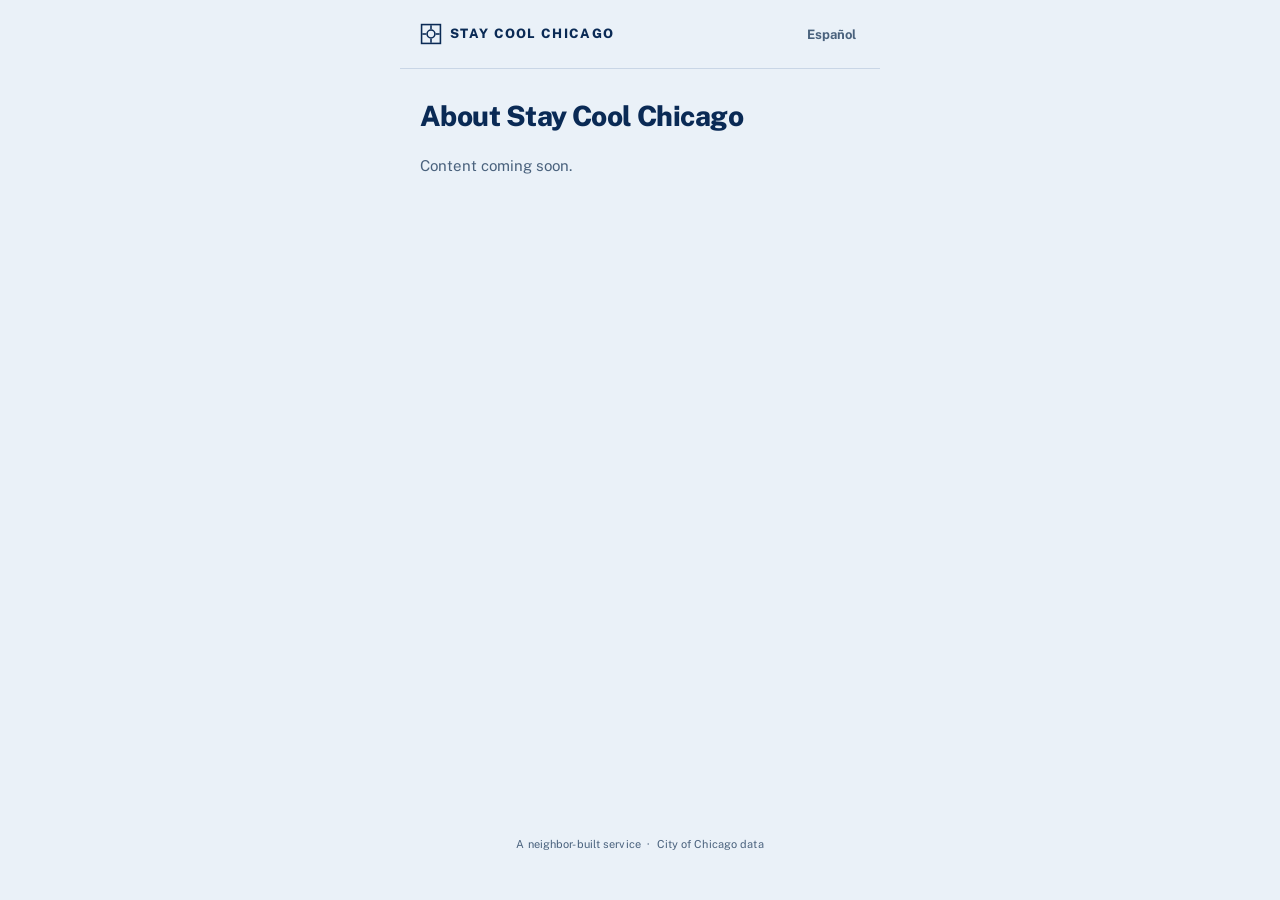
==== about.html @ 72aff4a6 "Polishing pass" ====
<!doctype html>
<html lang="en">
<head>
  <meta charset="utf-8" />
  <meta name="viewport" content="width=device-width, initial-scale=1" />
  <title>About — Stay Cool Chicago</title>
  <meta name="description" content="About Stay Cool Chicago." />
  <meta name="theme-color" content="#0a2a55" />
  <link rel="manifest" href="/manifest.json" />
  <link rel="icon" type="image/png" href="/assets/icons/favicon-32.png" sizes="32x32" />
  <link rel="apple-touch-icon" href="/assets/icons/apple-touch-icon.png" />
  <link rel="stylesheet" href="css/main.css" />
</head>
<body>

  <a class="skip-link" href="#main">Skip to main content</a>

  <div class="page">
    <div id="advisory-container" hidden></div>

    <header class="page-header" style="padding:12px var(--page-pad);border-bottom:1px solid var(--color-hair);">
      <a class="brand-mark" href="index.html" aria-label="Stay Cool Chicago — home">
        <svg width="22" height="22" viewBox="0 0 28 28" aria-hidden="true" focusable="false">
          <rect x="2" y="2" width="24" height="24" fill="none" stroke="currentColor" stroke-width="2"/>
          <circle cx="14" cy="14" r="5" fill="none" stroke="currentColor" stroke-width="2"/>
          <line x1="14" y1="4"  x2="14" y2="7"  stroke="currentColor" stroke-width="2" stroke-linecap="square"/>
          <line x1="14" y1="21" x2="14" y2="24" stroke="currentColor" stroke-width="2" stroke-linecap="square"/>
          <line x1="4"  y1="14" x2="7"  y2="14" stroke="currentColor" stroke-width="2" stroke-linecap="square"/>
          <line x1="21" y1="14" x2="24" y2="14" stroke="currentColor" stroke-width="2" stroke-linecap="square"/>
        </svg>
        <span class="brand-name">Stay Cool Chicago</span>
      </a>
      <button class="lang-toggle" id="lang-toggle" style="margin-left:auto;" aria-label="Switch language">
        <span data-i18n="langToggle">Español</span>
      </button>
    </header>

    <main id="main" style="padding:32px var(--page-pad) 48px;max-width:640px;">

      <h1 style="font-size:1.75rem;font-weight:800;letter-spacing:-0.02em;margin-bottom:24px;">
        About Stay Cool Chicago
      </h1>

      <!-- ── Content placeholder — fill in before launch ── -->
      <p style="color:var(--color-ink-mute);font-size:0.9375rem;line-height:1.6;">
        Content coming soon.
      </p>

    </main>

    <footer class="site-footer">
      <a href="/about.html" data-i18n="aboutLink">A neighbor-built service</a>
      &nbsp;·&nbsp;
      <a href="https://data.cityofchicago.org/Health-Human-Services/Cooling-Centers-Map/cj7n-sh49"
         target="_blank" rel="noopener noreferrer"
         data-i18n="cityDataLink">City of Chicago data</a>
    </footer>

  </div><!-- /.page -->

  <script type="module">
    import { initLang, getLang } from '/js/lang.js';
    import { initAdvisory }     from '/js/advisory.js';
    import copy                 from '/js/copy.js';
    const lang = initLang('lang-toggle');
    initAdvisory(lang, copy);
  </script>

  <script>
    try { navigator.sendBeacon('/api/analytics.php', JSON.stringify({ page: 'about' })); } catch {}
    if ('serviceWorker' in navigator) navigator.serviceWorker.register('/sw.js');
  </script>

</body>
</html>
---- css/main.css ----
/* ── Google Fonts ────────────────────────────────────────────────────────── */
@import url('https://fonts.googleapis.com/css2?family=Public+Sans:wght@400;500;600;700;800&display=swap');

/* ── Design tokens — Chicago Blue civic palette ──────────────────────────── */
:root {
  --color-bg:           #eaf1f8;
  --color-paper:        #ffffff;
  --color-ink:          #0a2a55;
  --color-ink-mute:     #4a627d;
  --color-hair:         #c9d6e6;
  --color-accent:       #b9281b;   /* advisory red */
  --color-accent-text:  #ffffff;
  --color-on-ink:       #dce7f5;
  --color-open-dot:     #41c876;   /* "open now" green */

  /* Advisory severity colors — bg + ink pairs, all WCAG AA */
  --color-advisory-bg:  #fcd34d;   /* yellow  — contrast ~14:1 with black */
  --color-advisory-ink: #000000;
  --color-warning-bg:   #f97316;   /* orange  — contrast ~7.5:1 with black */
  --color-warning-ink:  #000000;
  --color-emergency-bg: #b91c1c;   /* red     — contrast ~6.2:1 with white */
  --color-emergency-ink:#ffffff;

  /* Typography */
  --font-base: 'Public Sans', -apple-system, 'Helvetica Neue', system-ui, sans-serif;

  /* Spacing */
  --page-pad: 20px;
  --radius:   0px;   /* civic/geometric — sharp corners throughout */

  /* Touch targets */
  --touch-min: 44px;
}

/* ── Reset ───────────────────────────────────────────────────────────────── */
*, *::before, *::after { box-sizing: border-box; margin: 0; padding: 0; }
[hidden] { display: none !important; }

html {
  font-size: 16px;
  /* Respect user font-size preferences */
  -webkit-text-size-adjust: 100%;
}

body {
  font-family: var(--font-base);
  background: var(--color-bg);
  color: var(--color-ink);
  line-height: 1.5;
  -webkit-font-smoothing: antialiased;
  min-height: 100dvh;
}

img, svg { display: block; max-width: 100%; }

button, input, select, textarea { font-family: inherit; font-size: inherit; }

a { color: inherit; }

/* ── Skip link (accessibility) ───────────────────────────────────────────── */
.skip-link {
  position: absolute;
  top: -100%;
  left: 0;
  background: var(--color-ink);
  color: var(--color-on-ink);
  padding: 12px 20px;
  font-weight: 700;
  font-size: 1rem;
  z-index: 9999;
  text-decoration: none;
}
.skip-link:focus { top: 0; }

/* ── Page shell ──────────────────────────────────────────────────────────── */
.page {
  max-width: 480px;
  margin: 0 auto;
  min-height: 100dvh;
  display: flex;
  flex-direction: column;
  background: var(--color-bg);
}

main { flex: 1; }

/* ── Typography scale ────────────────────────────────────────────────────── */
.text-overline {
  font-size: 0.6875rem;   /* 11px */
  font-weight: 700;
  letter-spacing: 0.09em;
  text-transform: uppercase;
  color: var(--color-ink-mute);
}

.text-body    { font-size: 1rem;    line-height: 1.5; }
.text-body-sm { font-size: 0.8125rem; line-height: 1.45; } /* 13px */
.text-caption { font-size: 0.75rem; color: var(--color-ink-mute); } /* 12px */

h1 { font-size: clamp(1.75rem, 6vw, 2.25rem); font-weight: 800; line-height: 1.05; letter-spacing: -0.03em; }
h2 { font-size: 1.375rem; font-weight: 800; line-height: 1.1;  letter-spacing: -0.02em; }
h3 { font-size: 1.0625rem; font-weight: 700; line-height: 1.2; }

/* ── Buttons ─────────────────────────────────────────────────────────────── */
.btn {
  display: inline-flex;
  align-items: center;
  justify-content: center;
  gap: 10px;
  min-height: var(--touch-min);
  padding: 12px 18px;
  font-size: 1rem;
  font-weight: 700;
  letter-spacing: -0.01em;
  border: none;
  cursor: pointer;
  text-decoration: none;
  transition: opacity 0.1s;
  -webkit-tap-highlight-color: transparent;
}
.btn:active { opacity: 0.85; }
.btn:focus-visible {
  outline: 3px solid var(--color-ink);
  outline-offset: 2px;
}

.btn-primary {
  width: 100%;
  background: var(--color-ink);
  color: var(--color-on-ink);
  text-align: left;
  justify-content: space-between;
}

.btn-secondary {
  width: 100%;
  background: var(--color-paper);
  color: var(--color-ink);
  border: 1.5px solid var(--color-ink);
  text-align: left;
  justify-content: space-between;
}

.btn-ghost {
  background: transparent;
  color: var(--color-ink-mute);
  font-size: 0.875rem;
  text-decoration: underline;
}

.btn-icon {
  width: var(--touch-min);
  height: var(--touch-min);
  padding: 0;
  background: transparent;
  color: var(--color-ink);
  border: 1.5px solid var(--color-ink);
  flex-shrink: 0;
}

/* ── Advisory banner ─────────────────────────────────────────────────────── */
.advisory-banner {
  padding: 10px var(--page-pad) 12px;
  display: flex;
  align-items: center;
  gap: 10px;
  font-size: 0.75rem;
  font-weight: 700;
  letter-spacing: 0.04em;
  text-transform: uppercase;
}

.advisory-banner[data-level="advisory"] {
  background: var(--color-advisory-bg);
  color: var(--color-advisory-ink);
  --advisory-icon-inner: var(--color-advisory-bg);
}

.advisory-banner[data-level="warning"] {
  background: var(--color-warning-bg);
  color: var(--color-warning-ink);
  --advisory-icon-inner: var(--color-warning-bg);
}

.advisory-banner[data-level="emergency"] {
  background: var(--color-emergency-bg);
  color: var(--color-emergency-ink);
  --advisory-icon-inner: var(--color-emergency-bg);
  font-size: 0.875rem;
  padding: 16px var(--page-pad);
}

.advisory-banner[data-level="warning"] .advisory-icon {
  animation: pulse-icon 1.4s ease-in-out infinite;
}

@keyframes pulse-icon {
  0%, 100% { opacity: 1; }
  50%       { opacity: 0.4; }
}

.advisory-body {
  display: flex;
  flex-direction: column;
  gap: 2px;
  min-width: 0;
}

.advisory-label {
  font-size: 0.75rem;
  font-weight: 700;
  letter-spacing: 0.06em;
  text-transform: uppercase;
}

.advisory-detail {
  font-size: 0.6875rem;
  font-weight: 600;
  letter-spacing: 0.03em;
  opacity: 0.85;
  text-transform: none;
  white-space: nowrap;
  overflow: hidden;
  text-overflow: ellipsis;
}

.advisory-temp {
  font-size: 1.75rem;
  font-weight: 800;
  letter-spacing: -0.02em;
  line-height: 1;
  margin-top: 4px;
}

/* ── Status chip ─────────────────────────────────────────────────────────── */
.chip {
  display: inline-flex;
  align-items: center;
  gap: 6px;
  padding: 5px 10px 6px;
  font-size: 0.75rem;
  font-weight: 700;
  letter-spacing: 0.02em;
  text-transform: uppercase;
  white-space: nowrap;
}

.chip-open {
  background: var(--color-ink);
  color: var(--color-on-ink);
}

.chip-closed {
  background: var(--color-hair);
  color: var(--color-ink-mute);
}

.chip-dot {
  width: 8px;
  height: 8px;
  border-radius: 50%;
  background: var(--color-open-dot);
  flex-shrink: 0;
}

/* ── Card ────────────────────────────────────────────────────────────────── */
.card {
  background: var(--color-paper);
  border: 1.5px solid var(--color-ink);
  padding: 20px;
}

/* ── Divider ─────────────────────────────────────────────────────────────── */
.divider { border: none; border-top: 1px solid var(--color-hair); }

/* ── Stat grid (walk / transit) ──────────────────────────────────────────── */
.stat-grid {
  display: grid;
  grid-template-columns: 1fr 1fr;
  border-top: 1px solid var(--color-hair);
}

.stat-grid .stat {
  padding: 14px 0 12px;
}

.stat-grid .stat:first-child {
  padding-right: 14px;
  border-right: 1px solid var(--color-hair);
}

.stat-grid .stat:last-child {
  padding-left: 14px;
}

.stat-label {
  font-size: 0.6875rem;
  font-weight: 600;
  letter-spacing: 0.06em;
  text-transform: uppercase;
  color: var(--color-ink-mute);
}

.stat-value {
  font-size: 1.75rem;
  font-weight: 800;
  letter-spacing: -0.03em;
  line-height: 1.1;
  margin-top: 4px;
}

.stat-unit {
  font-size: 0.875rem;
  font-weight: 600;
  color: var(--color-ink-mute);
}

/* ── Center list row ─────────────────────────────────────────────────────── */
.center-row {
  display: flex;
  align-items: flex-start;
  gap: 14px;
  padding: 18px var(--page-pad);
  background: var(--color-paper);
  border-top: 1px solid var(--color-hair);
  cursor: pointer;
  text-decoration: none;
  color: inherit;
  -webkit-tap-highlight-color: transparent;
}

.center-row:focus-visible {
  outline: 3px solid var(--color-ink);
  outline-offset: -3px;
}

.center-row .walk-time {
  width: 44px;
  flex-shrink: 0;
  display: flex;
  flex-direction: column;
  align-items: center;
}

.center-row .walk-time .minutes {
  font-size: 1.375rem;
  font-weight: 800;
  letter-spacing: -0.03em;
  line-height: 1;
}

.center-row .walk-time .unit {
  font-size: 0.625rem;
  font-weight: 700;
  letter-spacing: 0.05em;
  text-transform: uppercase;
  color: var(--color-ink-mute);
  margin-top: 3px;
}

/* ── Page header ─────────────────────────────────────────────────────────── */
.page-header {
  display: flex;
  align-items: center;
  gap: 8px;
  padding: 8px 12px;
}

.brand-mark {
  display: inline-flex;
  align-items: center;
  gap: 8px;
  text-decoration: none;
  color: inherit;
}

.brand-name {
  font-size: 0.8125rem;
  font-weight: 800;
  letter-spacing: 0.1em;
  text-transform: uppercase;
  color: var(--color-ink);
}

/* ── Language toggle ─────────────────────────────────────────────────────── */
.lang-toggle {
  margin-left: auto;
  font-size: 0.8125rem;
  font-weight: 700;
  color: var(--color-ink-mute);
  background: transparent;
  border: none;
  cursor: pointer;
  min-height: var(--touch-min);
  padding: 0 4px;
}

.lang-toggle:focus-visible {
  outline: 3px solid var(--color-ink);
  outline-offset: 2px;
}

/* ── Amenity chips ───────────────────────────────────────────────────────── */
.amenity-list {
  display: flex;
  flex-wrap: wrap;
  gap: 8px;
  list-style: none;
}

.amenity-chip {
  display: inline-flex;
  align-items: center;
  gap: 6px;
  padding: 8px 12px;
  background: var(--color-bg);
  border: 1px solid var(--color-hair);
  font-size: 0.875rem;
  font-weight: 600;
  color: var(--color-ink);
}

/* ── Care footer ─────────────────────────────────────────────────────────── */
.care-block {
  margin: 0 var(--page-pad) 28px;
  padding: 18px;
  background: var(--color-ink);
  color: var(--color-on-ink);
}

/* ── Footer ──────────────────────────────────────────────────────────────── */
.site-footer {
  padding: 0 var(--page-pad) 48px;
  font-size: 0.6875rem;
  color: var(--color-ink-mute);
  text-align: center;
  letter-spacing: 0.01em;
}
.site-footer a {
  color: inherit;
  text-decoration: none;
}
.site-footer a:hover {
  text-decoration: underline;
  text-underline-offset: 2px;
}

/* ── Utility ─────────────────────────────────────────────────────────────── */
.visually-hidden {
  position: absolute;
  width: 1px;
  height: 1px;
  overflow: hidden;
  clip: rect(0 0 0 0);
  white-space: nowrap;
}

.pad { padding: var(--page-pad); }
.pad-x { padding-left: var(--page-pad); padding-right: var(--page-pad); }
.pad-top { padding-top: var(--page-pad); }

.mute { color: var(--color-ink-mute); }
.mt-4  { margin-top: 4px; }
.mt-8  { margin-top: 8px; }
.mt-10 { margin-top: 10px; }
.mt-14 { margin-top: 14px; }
.mt-18 { margin-top: 18px; }
.mt-24 { margin-top: 24px; }
.mt-32 { margin-top: 32px; }

/* ── Action button (large CTA with icon box + label + arrow) ─────────────── */
/* Used on Welcome and throughout the app for primary navigation actions.     */
.action-btn {
  width: 100%;
  padding: 18px;
  display: flex;
  align-items: center;
  gap: 14px;
  border: none;
  cursor: pointer;
  text-align: left;
  font-family: var(--font-base);
  text-decoration: none;
  -webkit-tap-highlight-color: transparent;
  transition: opacity 0.1s;
}
.action-btn:active  { opacity: 0.85; }
.action-btn:focus-visible {
  outline: 3px solid var(--color-ink);
  outline-offset: 2px;
}

.action-btn.primary {
  background: var(--color-ink);
  color: var(--color-on-ink);
}
.action-btn.secondary {
  background: var(--color-paper);
  color: var(--color-ink);
  border: 1.5px solid var(--color-ink);
}

.action-btn-icon {
  width: 44px;
  height: 44px;
  flex-shrink: 0;
  display: flex;
  align-items: center;
  justify-content: center;
}
.action-btn.primary   .action-btn-icon { background: var(--color-on-ink); color: var(--color-ink); }
.action-btn.secondary .action-btn-icon { background: var(--color-ink);    color: var(--color-on-ink); }

.action-btn-text   { flex: 1; min-width: 0; }
.action-btn-label  { display: block; font-size: 1.0625rem; font-weight: 800;
                     letter-spacing: -0.01em; line-height: 1.15; }
.action-btn-sub    { display: block; font-size: 0.75rem; opacity: 0.7; margin-top: 3px; }
.action-btn-arrow  { flex-shrink: 0; }

/* ── Welcome screen layout ───────────────────────────────────────────────── */
.welcome-main   { flex: 1; display: flex; flex-direction: column; }
.welcome-hero   { padding: 8px var(--page-pad) 28px; }
.welcome-spacer { flex: 1; min-height: 16px; }
.welcome-actions { padding: 0 var(--page-pad) 16px; }

.welcome-311 {
  padding: 8px var(--page-pad) 24px;
  border-top: 1px solid var(--color-hair);
}
.welcome-311 a {
  display: inline-flex;
  align-items: center;
  justify-content: center;
  gap: 8px;
  width: 100%;
  min-height: var(--touch-min);
  font-size: 0.875rem;
  font-weight: 700;
  color: var(--color-ink);
  text-decoration: none;
}
.welcome-311 a:focus-visible {
  outline: 3px solid var(--color-ink);
  outline-offset: 2px;
}

/* ── Search screen ───────────────────────────────────────────────────────── */
.search-field {
  display: flex;
  border: 1.5px solid var(--color-ink);
  background: var(--color-paper);
}
.search-field:focus-within {
  outline: 3px solid var(--color-ink);
  outline-offset: 2px;
}
.search-input {
  flex: 1;
  min-width: 0;
  border: none;
  background: transparent;
  color: var(--color-ink);
  padding: 14px 16px;
  font-size: 1rem;
  font-family: var(--font-base);
  line-height: 1.4;
  -webkit-appearance: none;
}
.search-input::placeholder { color: var(--color-ink-mute); }
.search-input:focus         { outline: none; }
/* Remove browser "clear" button on search inputs */
.search-input::-webkit-search-cancel-button { -webkit-appearance: none; }

.search-submit {
  flex-shrink: 0;
  width: 56px;
  background: var(--color-ink);
  color: var(--color-on-ink);
  border: none;
  cursor: pointer;
  display: flex;
  align-items: center;
  justify-content: center;
  transition: opacity 0.1s;
  -webkit-tap-highlight-color: transparent;
}
.search-submit:active   { opacity: 0.85; }
.search-submit:disabled { opacity: 0.5; cursor: default; }
.search-submit:focus-visible {
  outline: 3px solid var(--color-ink);
  outline-offset: -3px;
}

.neighborhood-grid {
  display: grid;
  grid-template-columns: 1fr 1fr;
  gap: 8px;
  margin-top: 12px;
}

.neighborhood-btn {
  display: flex;
  align-items: center;
  justify-content: space-between;
  gap: 8px;
  padding: 16px 14px;
  background: var(--color-paper);
  border: 1.5px solid var(--color-hair);
  color: var(--color-ink);
  font-size: 0.9375rem;
  font-weight: 700;
  font-family: var(--font-base);
  text-align: left;
  cursor: pointer;
  -webkit-tap-highlight-color: transparent;
  transition: border-color 0.1s;
}
.neighborhood-btn:hover  { border-color: var(--color-ink-mute); }
.neighborhood-btn:active { opacity: 0.85; }
.neighborhood-btn:focus-visible {
  outline: 3px solid var(--color-ink);
  outline-offset: 2px;
}

/* ── Center detail screen ─────────────────────────────────────────────────── */
.detail-header {
  padding: 20px var(--page-pad) 18px;
  border-bottom: 1px solid var(--color-hair);
}

.detail-name {
  font-size: 1.5rem;
  font-weight: 800;
  letter-spacing: -0.02em;
  line-height: 1.15;
  margin-top: 10px;
}

.detail-address-link {
  display: flex;
  align-items: baseline;
  gap: 4px;
  padding: 14px var(--page-pad);
  border-bottom: 1px solid var(--color-hair);
  color: var(--color-ink);
  text-decoration: underline;
  text-underline-offset: 3px;
  font-size: 0.9375rem;
  line-height: 1.45;
  -webkit-tap-highlight-color: transparent;
}
.detail-address-link:focus-visible {
  outline: 3px solid var(--color-ink);
  outline-offset: 2px;
}

.detail-actions {
  padding: 16px var(--page-pad);
  display: flex;
  flex-direction: column;
  gap: 10px;
}

.detail-amenities {
  padding: 20px var(--page-pad) 16px;
}

/* ── Map page shell ──────────────────────────────────────────────────────── */
.map-shell {
  position: fixed;
  top: 0;
  bottom: 0;
  left: 50%;
  transform: translateX(-50%);
  width: 100%;
  max-width: 480px;
  display: flex;
  flex-direction: column;
  overflow: hidden;
  background: var(--color-bg);
}

.map-header {
  display: flex;
  align-items: center;
  gap: 8px;
  padding: 8px 12px;
  background: var(--color-paper);
  border-bottom: 1px solid var(--color-hair);
  flex-shrink: 0;
  z-index: 1000;
  position: relative;
}

.map-back {
  flex-shrink: 0;
  display: flex;
  align-items: center;
  justify-content: center;
}

.map-header-title {
  flex: 1;
  min-width: 0;
  margin-left: 10px;
}

#open-count {
  font-size: 0.6875rem;
  font-weight: 600;
  letter-spacing: 0.04em;
  text-transform: uppercase;
  color: var(--color-ink-mute);
  margin-top: 1px;
}

/* Map viewport — flex:1 comes from main { flex:1 } in global styles */
.map-shell main {
  position: relative;
  min-height: 0;
  display: flex;
  flex-direction: column;
}

/* height:100% on a flex-item child is unreliable; use flex:1 instead */
#map {
  flex: 1;
  min-height: 0;
  width: 100%;
}

/* Tone down Leaflet's default link color */
.leaflet-container a { color: var(--color-ink); }

/* ── Map markers ─────────────────────────────────────────────────────────── */
.map-pin {
  width: 24px;
  height: 24px;
  border-radius: 50%;
  border: 2.5px solid var(--color-ink);
  transition: transform 0.12s;
  cursor: pointer;
}

.map-pin:hover,
.map-pin:focus { transform: scale(1.25); }

.map-pin--open   { background: var(--color-ink); }
.map-pin--closed { background: var(--color-paper); border-color: var(--color-hair); }

.map-user-dot {
  width: 16px;
  height: 16px;
  border-radius: 50%;
  background: var(--color-open-dot);
  border: 3px solid var(--color-paper);
  box-shadow: 0 0 0 2px var(--color-open-dot);
  animation: pulse-dot 2s ease-in-out infinite;
}

@keyframes pulse-dot {
  0%, 100% { box-shadow: 0 0 0 2px rgba(65, 200, 118, 0.9); }
  50%       { box-shadow: 0 0 0 8px rgba(65, 200, 118, 0); }
}

/* ── Locate-me button (overlaid on map) ──────────────────────────────────── */
.locate-btn {
  position: absolute;
  bottom: 16px;
  right: 16px;
  width: 44px;
  height: 44px;
  border-radius: 50%;
  background: var(--color-paper);
  border: 1.5px solid var(--color-ink);
  color: var(--color-ink);
  display: flex;
  align-items: center;
  justify-content: center;
  cursor: pointer;
  z-index: 1000;
  box-shadow: 0 2px 8px rgba(10, 42, 85, 0.2);
  -webkit-tap-highlight-color: transparent;
  transition: opacity 0.1s;
}
.locate-btn:active   { opacity: 0.8; }
.locate-btn:disabled { opacity: 0.4; cursor: default; }
.locate-btn:focus-visible {
  outline: 3px solid var(--color-ink);
  outline-offset: 2px;
}

/* ── Bottom sheet ────────────────────────────────────────────────────────── */
.map-bottom-sheet {
  flex-shrink: 0;
  background: var(--color-paper);
  border-top: 1.5px solid var(--color-ink);
}

.map-card { padding: 14px var(--page-pad) 20px; }

.map-card-link {
  display: block;
  text-decoration: none;
  color: inherit;
  -webkit-tap-highlight-color: transparent;
}
.map-card-link:focus-visible {
  outline: 3px solid var(--color-ink);
  outline-offset: 2px;
}

.map-card-top {
  display: flex;
  align-items: center;
  justify-content: space-between;
  gap: 8px;
  margin-bottom: 8px;
}

.map-card-name {
  font-size: 1.0625rem;
  font-weight: 800;
  letter-spacing: -0.01em;
  line-height: 1.2;
  margin-bottom: 3px;
}

.map-card-sub {
  font-size: 0.8125rem;
  color: var(--color-ink-mute);
  margin-bottom: 12px;
}

.map-card-actions {
  display: flex;
  align-items: center;
  gap: 10px;
}

.map-card-dir {
  flex: 1;
  justify-content: center;
  padding: 10px 16px;
  min-height: 44px;
  font-size: 0.9375rem;
}

.map-card-detail {
  flex-shrink: 0;
}

/* ── Stub pages ──────────────────────────────────────────────────────────── */
.stub-page {
  flex: 1;
  display: flex;
  flex-direction: column;
  align-items: center;
  justify-content: center;
  gap: 24px;
  padding: var(--page-pad);
  text-align: center;
  color: var(--color-ink-mute);
}
.stub-page h1 { font-size: 1.5rem; color: var(--color-ink); }
.stub-page a   { color: var(--color-ink); font-weight: 700; text-underline-offset: 3px; }
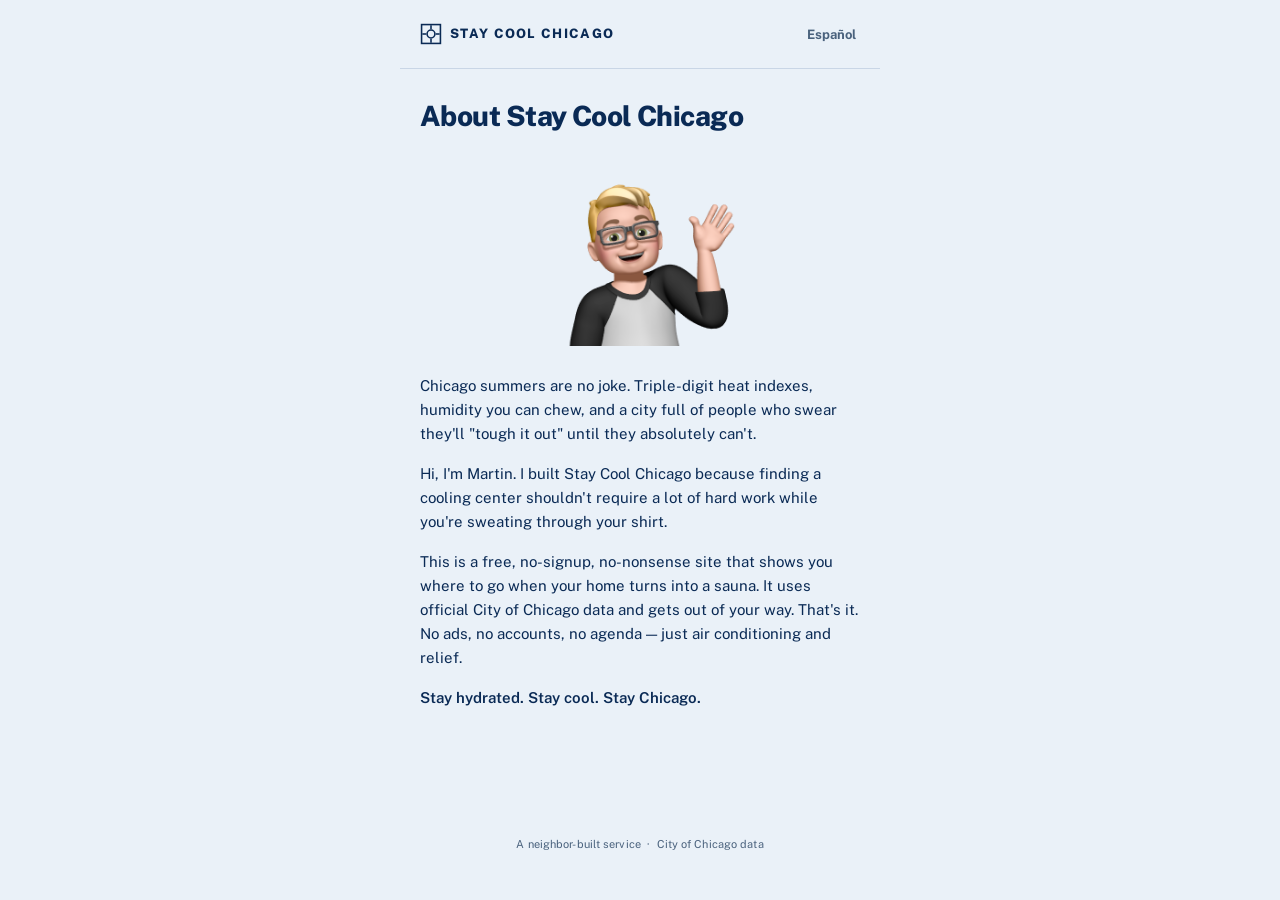
==== commit 559a673e: "Added About Screen" ====
--- a/about.html
+++ b/about.html
@@ -41,9 +41,27 @@
         About Stay Cool Chicago
       </h1>
 
-      <!-- ── Content placeholder — fill in before launch ── -->
-      <p style="color:var(--color-ink-mute);font-size:0.9375rem;line-height:1.6;">
-        Content coming soon.
+      <img src="/assets/memoji_martin.png" alt="Martin" width="192" height="192"
+           style="display:block;margin:0 auto 28px;" />
+
+      <p style="font-size:0.9375rem;line-height:1.6;margin-bottom:16px;">
+        Chicago summers are no joke. Triple-digit heat indexes, humidity you can chew,
+        and a city full of people who swear they'll "tough it out" until they absolutely can't.
+      </p>
+
+      <p style="font-size:0.9375rem;line-height:1.6;margin-bottom:16px;">
+        Hi, I'm Martin. I built Stay Cool Chicago because finding a cooling center
+        shouldn't require a lot of hard work while you're sweating through your shirt.
+      </p>
+
+      <p style="font-size:0.9375rem;line-height:1.6;margin-bottom:16px;">
+        This is a free, no-signup, no-nonsense site that shows you where to go when your
+        home turns into a sauna. It uses official City of Chicago data and gets out of your
+        way. That's it. No ads, no accounts, no agenda — just air conditioning and relief.
+      </p>
+
+      <p style="font-size:0.9375rem;line-height:1.6;font-weight:600;">
+        Stay hydrated. Stay cool. Stay Chicago.
       </p>
 
     </main>
--- a/css/main.css
+++ b/css/main.css
@@ -358,6 +358,16 @@
   margin-top: 3px;
 }
 
+.center-type-icon {
+  width: 44px;
+  flex-shrink: 0;
+  display: flex;
+  align-items: flex-start;
+  justify-content: center;
+  padding-top: 1px;
+  color: var(--color-ink-mute);
+}
+
 /* ── Page header ─────────────────────────────────────────────────────────── */
 .page-header {
   display: flex;
@@ -628,12 +638,24 @@
   border-bottom: 1px solid var(--color-hair);
 }
 
+.detail-name-row {
+  display: flex;
+  align-items: flex-start;
+  gap: 14px;
+  margin-top: 10px;
+}
+
+.detail-type-icon {
+  flex-shrink: 0;
+  color: var(--color-ink-mute);
+  padding-top: 3px;
+}
+
 .detail-name {
   font-size: 1.5rem;
   font-weight: 800;
   letter-spacing: -0.02em;
   line-height: 1.15;
-  margin-top: 10px;
 }
 
 .detail-address-link {
@@ -748,6 +770,34 @@
 .map-pin--open   { background: var(--color-ink); }
 .map-pin--closed { background: var(--color-paper); border-color: var(--color-hair); }
 
+.map-type-pin {
+  width: 34px;
+  height: 34px;
+  border-radius: 50%;
+  border: 2px solid var(--color-ink);
+  display: flex;
+  align-items: center;
+  justify-content: center;
+  transition: transform 0.12s;
+  cursor: pointer;
+  box-shadow: 0 1px 4px rgba(10,42,85,0.25);
+}
+
+.map-type-pin:hover,
+.map-type-pin:focus { transform: scale(1.2); }
+
+.map-type-pin--open {
+  background: var(--color-ink);
+  color: var(--color-paper);
+}
+
+.map-type-pin--closed {
+  background: var(--color-paper);
+  color: var(--color-ink-mute);
+  border-color: var(--color-hair);
+  opacity: 0.6;
+}
+
 .map-user-dot {
   width: 16px;
   height: 16px;
@@ -763,6 +813,41 @@
   50%       { box-shadow: 0 0 0 8px rgba(65, 200, 118, 0); }
 }
 
+/* ── Map legend (overlaid bottom-left) ──────────────────────────────────── */
+.map-legend {
+  position: absolute;
+  bottom: 16px;
+  left: 16px;
+  z-index: 1000;
+  background: var(--color-paper);
+  border: 1.5px solid var(--color-ink);
+  border-radius: 8px;
+  padding: 6px 10px;
+  display: flex;
+  gap: 14px;
+  box-shadow: 0 2px 8px rgba(10, 42, 85, 0.2);
+  pointer-events: none;
+}
+
+.map-legend-item {
+  display: flex;
+  align-items: center;
+  gap: 6px;
+  font-size: 0.6875rem;
+  font-weight: 700;
+  letter-spacing: 0.02em;
+  text-transform: uppercase;
+  color: var(--color-ink);
+}
+
+.map-legend-pin {
+  width: 14px;
+  height: 14px;
+  flex-shrink: 0;
+  cursor: default;
+  transition: none;
+}
+
 /* ── Locate-me button (overlaid on map) ──────────────────────────────────── */
 .locate-btn {
   position: absolute;
